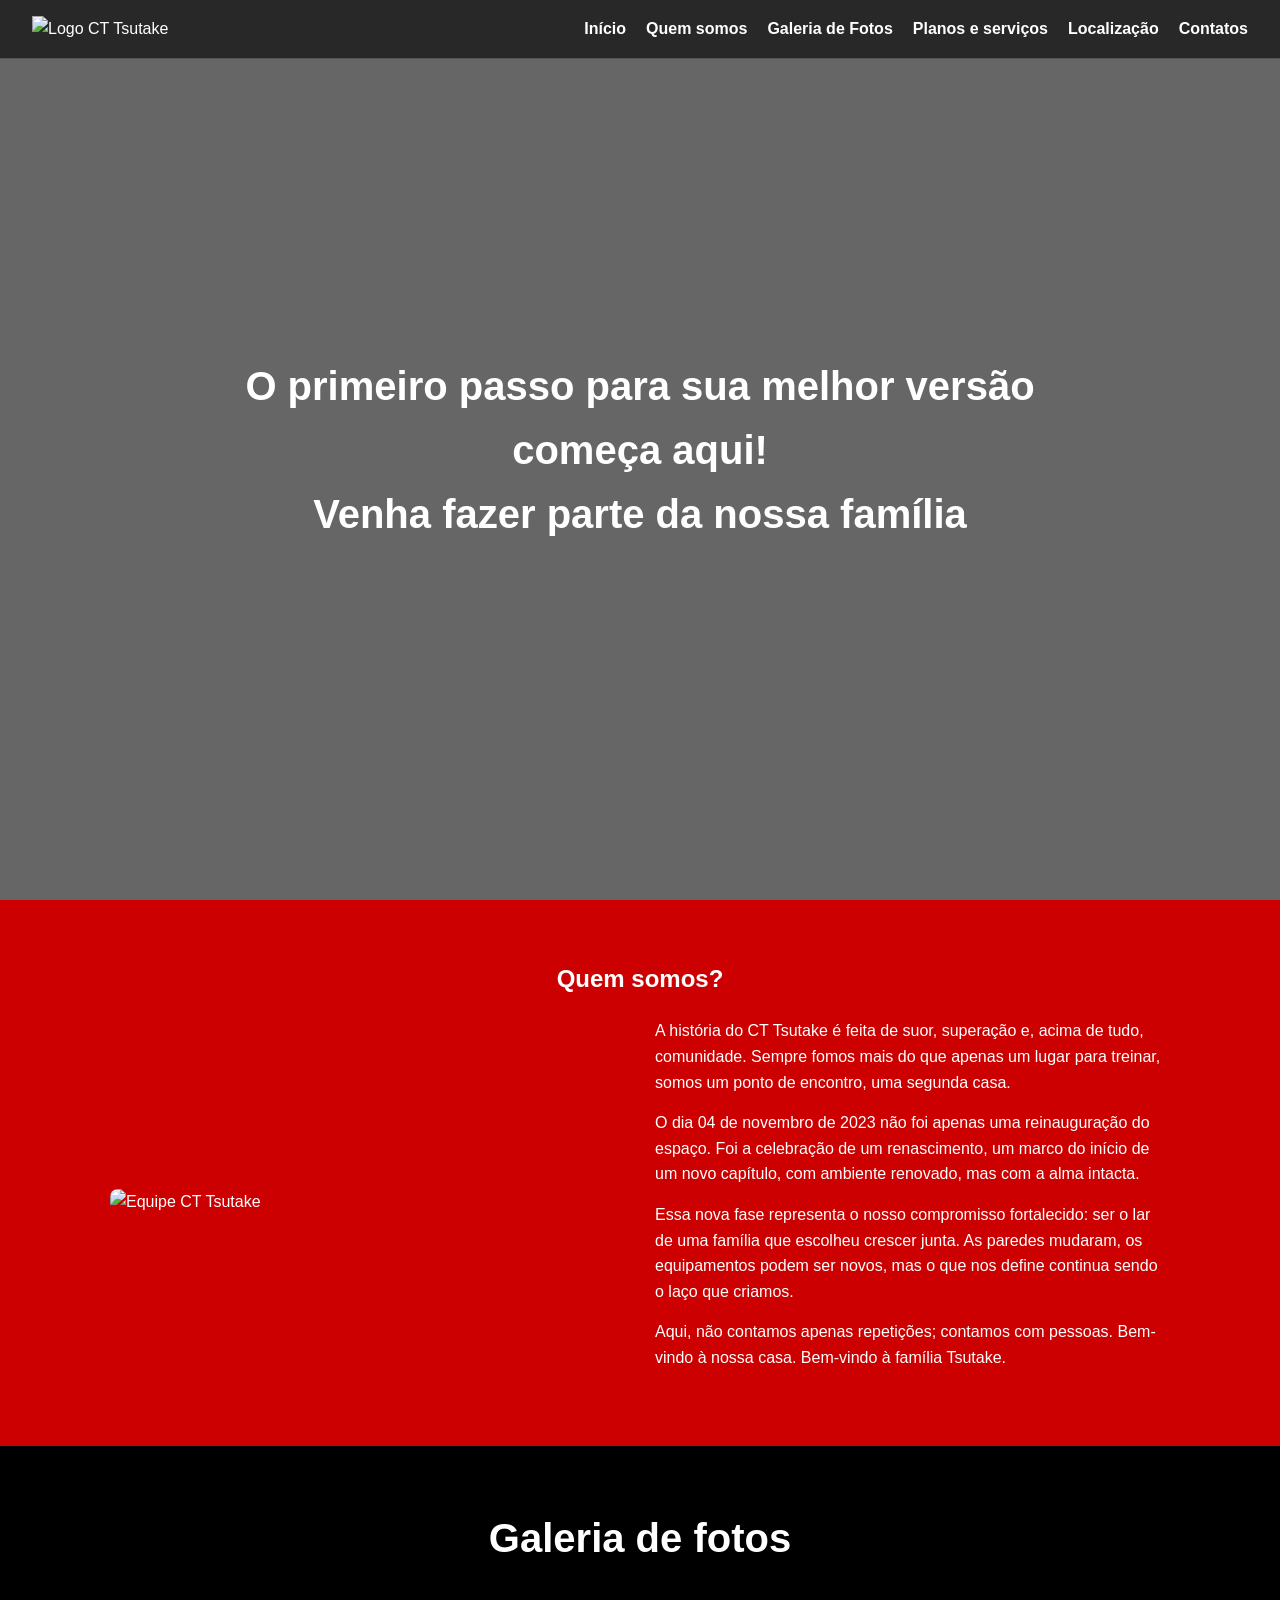
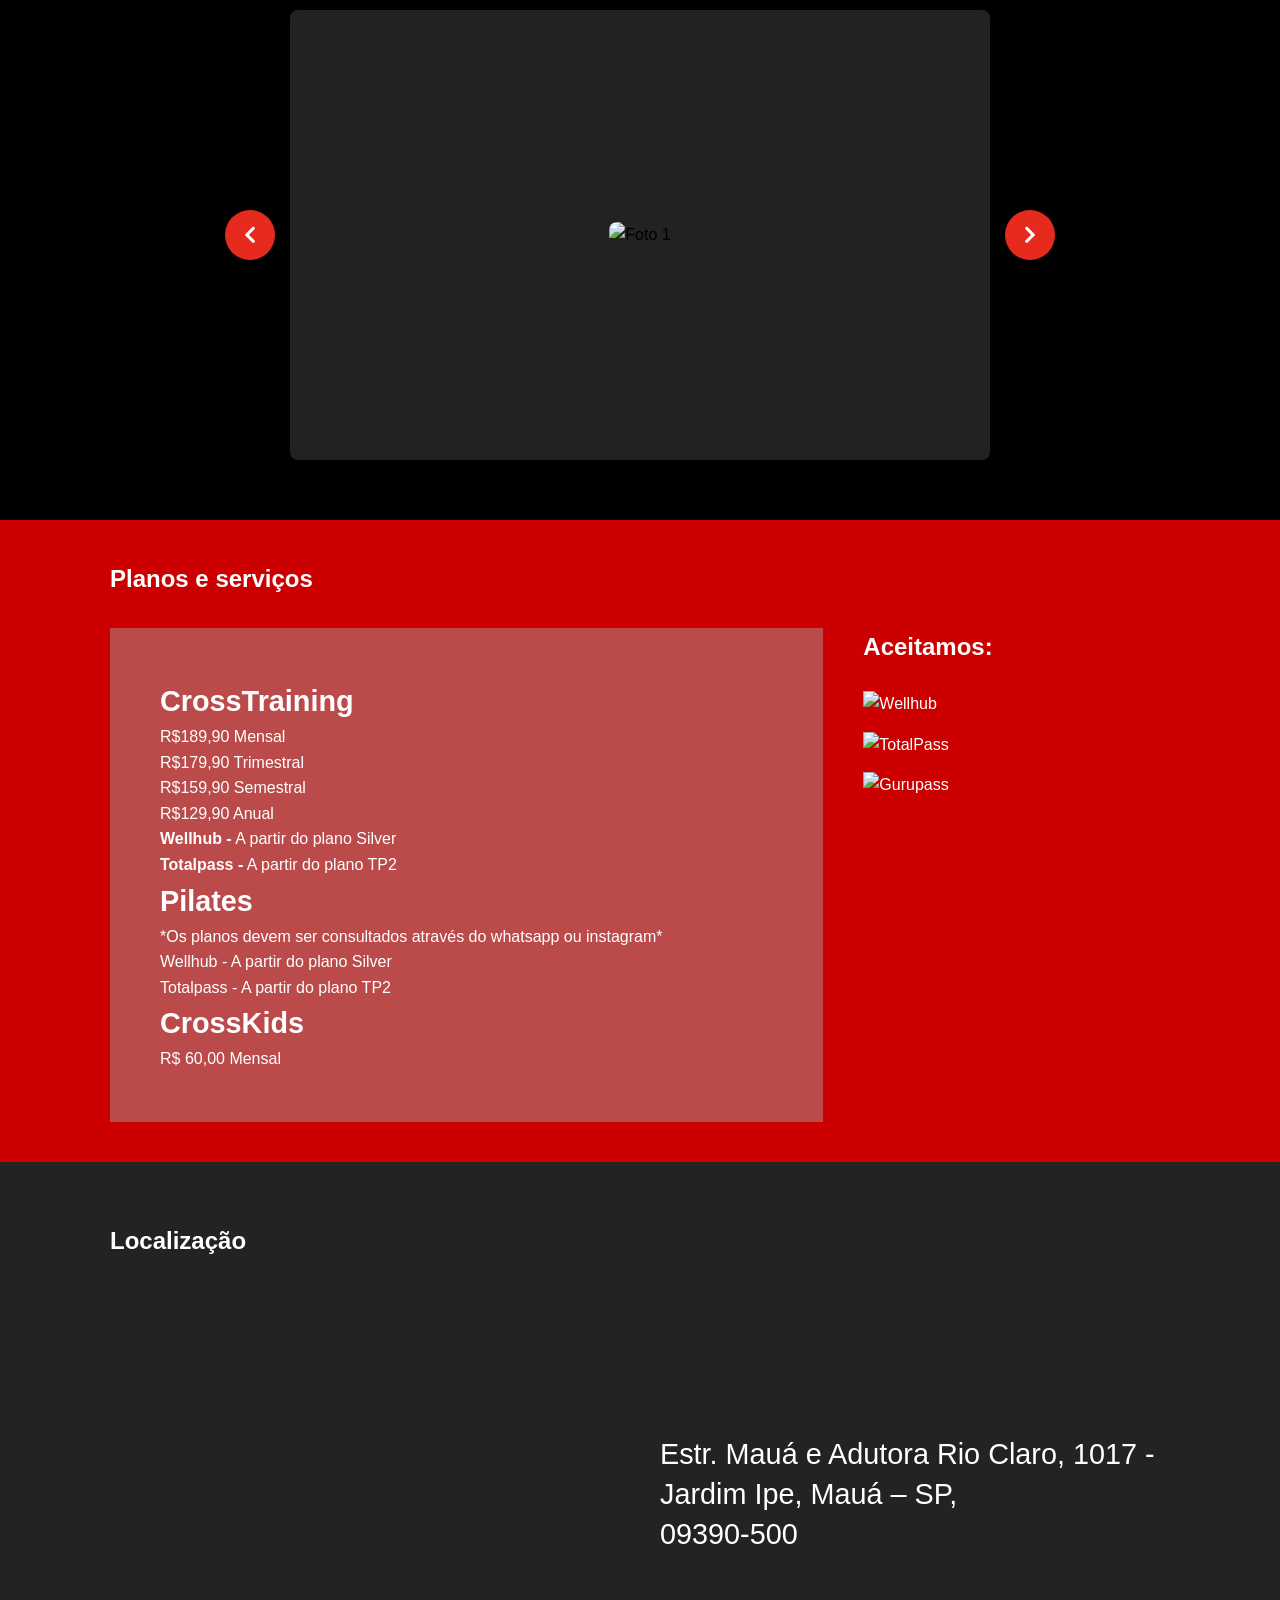
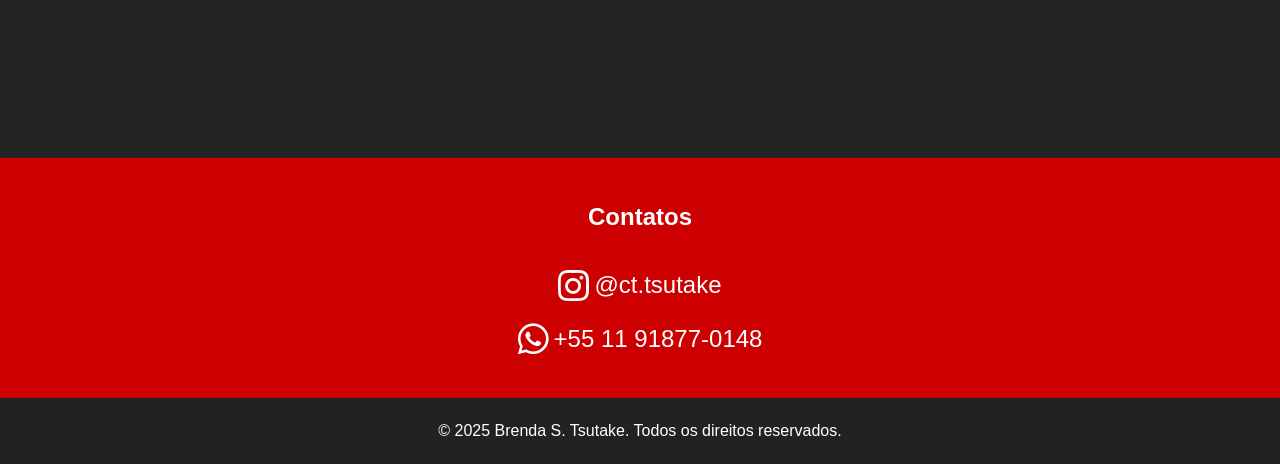
==== 19.02/index.html @ 2faf7fcb "Add files via upload" ====
<!DOCTYPE html>
<html lang="pt-br">
<head>
    <meta charset="UTF-8">
    <meta name="viewport" content="width=device-width, initial-scale=1.0">
    <title>CT Tsutake</title>
    <link rel="stylesheet" href="assets/style.css">
    <link rel="stylesheet" href="https://cdnjs.cloudflare.com/ajax/libs/font-awesome/6.0.0-beta3/css/all.min.css">
    <link rel="stylesheet" href="https://cdnjs.cloudflare.com/ajax/libs/font-awesome/5.15.4/css/all.min.css">
</head>
<body>

    <header>
        <nav class="navbar">
            <div class="logo">
                <img src="/assets/img/loho.jpg" alt="Logo CT Tsutake">
            </div>
            <ul class="nav-links">
                <li><a href="#inicio">Início</a></li>
                <li><a href="#quem-somos">Quem somos</a></li>
                <li><a href="#galeria">Galeria de Fotos</a></li>
                <li><a href="#planos">Planos e serviços</a></li>
                <li><a href="#localizacao">Localização</a></li>
                <li><a href="#contatos">Contatos</a></li>
            </ul>
        </nav>
    </header>

    <main>

        <section id="inicio" class="hero">
            <div class="hero-content">
                <h1>O primeiro passo para sua melhor versão começa aqui!<br>Venha fazer parte da nossa família</h1>
            </div>
        </section>

        <section id="quem-somos" class="about">
            <div class="container">
                <h2><center>Quem somos?</center></h2>
                <div class="about-content">
                    <div class="about-image">
                        <img src="/assets/img/quem somos.jpg" alt="Equipe CT Tsutake">
                    </div>
                    <div class="about-text">
                        <p>A história do CT Tsutake é feita de suor, superação e, acima de tudo, comunidade. Sempre fomos mais do que apenas um lugar para treinar, somos um ponto de encontro, uma segunda casa.</p>
                        <p>O dia 04 de novembro de 2023 não foi apenas uma reinauguração do espaço. Foi a celebração de um renascimento, um marco do início de um novo capítulo, com ambiente renovado, mas com a alma intacta.</p>
                        <p>Essa nova fase representa o nosso compromisso fortalecido: ser o lar de uma família que escolheu crescer junta. As paredes mudaram, os equipamentos podem ser novos, mas o que nos define continua sendo o laço que criamos.</p>
                        <p>Aqui, não contamos apenas repetições; contamos com pessoas. Bem-vindo à nossa casa. Bem-vindo à família Tsutake.</p>
                    </div>
                </div>
            </div>
        </section>

        <section id="galeria" class="gallery">
            <div class="container">
                <h2><center>Galeria de fotos</center></h2>
        
                <div class="gallery-wrapper"> 
        
                    <button class="slider-btn prev"><i class="fas fa-chevron-left"></i></button>
        
                    <div class="slider-container">
                        <div class="slider">
                            <div class="slide"><img src="/assets/img/wodleague2025.jpg" alt="Foto 1"></div>
                            <div class="slide"><img src="/assets/img/nauru.jpg" alt="Foto 2"></div>
                            <div class="slide"><img src="/assets/img/MetaExperience.jpeg" alt="Foto 3"></div> 
                            <div class="slide"><img src="/assets/img/inauguracao.jpg" alt="Foto 4"></div>
                            <div class="slide"><img src="/assets/img/quem somos.jpg" alt="Foto 5"></div> 
                            <div class="slide"><img src="/assets/img/2 anos.jpg" alt="Foto 6"></div> 
                        </div>
                    </div>
        
                    <button class="slider-btn next"><i class="fas fa-chevron-right"></i></button>
        
                </div> </div>
        </section>
<section id="planos" class="services">
    <div class="container">
        <h2>Planos e serviços</h2>
        <div class="services-content">
            <div class="services-list">
                <h3>CrossTraining</h3>
                <p>R$189,90 Mensal</p>
                <p>R$179,90 Trimestral</p>
                <p>R$159,90 Semestral</p>
                <p>R$129,90 Anual</p>
                <p><strong>Wellhub -</strong> A partir do plano Silver </p>
                <p><strong>Totalpass -</strong> A partir do plano TP2 </p>
                <h3>Pilates</h3>
                     *Os planos devem ser consultados através do whatsapp ou instagram*
                     <p>Wellhub - A partir do plano Silver </p>
                     <p>Totalpass - A partir do plano TP2 </p>
                <h3>CrossKids</h3>
                R$ 60,00 Mensal
            </div>

            <div class="services-partners">
                <h3>Aceitamos:</h3>
                <img src="/assets/img/wellhub-logo-0.png" alt="Wellhub">
                <img src="/assets/img/totalpass.png" alt="TotalPass">
                <img src="/assets/img/gurupass.png" alt="Gurupass">
            </div>

        </div>
    </div>
</section>
        
                <section id="localizacao" class="location">
                    <div class="container">
                        <h2>Localização</h2>
                        <div class="location-content">
                            
                            <div class="map">
                                <iframe src="https://www.google.com/maps/embed?pb=!1m18!1m12!1m3!1d3654.788423385422!2d-46.456747924667155!3d-23.647746978740535!2m3!1f0!2f0!3f0!3m2!1i1024!2i768!4f13.1!3m3!1m2!1s0x94ce6948a3c8f2d3%3A0x7f87b6864f4db1be!2sCentro%20de%20Treinamento%20Tsutake!5e0!3m2!1spt-BR!2sbr!4v1762151140264!5m2!1spt-BR!2sbr" width="600" height="450" style="border:0;" allowfullscreen="" loading="lazy" referrerpolicy="no-referrer-when-downgrade"></iframe>
                            </div>
        
                            <div class="address">
                            <p>Estr. Mauá e Adutora Rio Claro, 1017 -<br>
                            Jardim Ipe, Mauá – SP,<br>
                            09390-500</p>
                            </div>
        
                        </div>
                    </div>
                </section>
                
                <section id="contatos" class="contacts">
                    <div class="container">
                        <h2><center>Contatos</center></h2>
                        <div class="contact-info">
                            
                            <a href="https://www.instagram.com/ct.tsutake/" target="_blank" class="contact-item">
                            <i class="fab fa-instagram"></i>
                                <span>@ct.tsutake</span>
                            </a>
        
                            <a href="https://wa.me/5511918770148" target="_blank" class="contact-item">
                                <i class="fab fa-whatsapp"></i>
                                <span>+55 11 91877-0148</span>
                            </a>
                        </div>
                    </div>
                </section>
    </main>

    <footer>
        <p>&copy; 2025 Brenda S. Tsutake. Todos os direitos reservados.</p>
    </footer>

    <script src="/assets/script.js"></script>
</body>
</html>
---- 19.02/assets/style.css ----
/* --- CONFIGURAÇÕES GLOBAIS --- */
* {
    margin: 0;
    padding: 0;
    box-sizing: border-box;
    font-family: Arial, sans-serif;
}

html {
    scroll-behavior: smooth;
}

body {
    line-height: 1.6;
}

.container {
    max-width: 1100px;
    margin: 0 auto;
    padding: 0 20px;
}

/* Alinha os títulos das seções à esquerda por padrão, como no print */
h1, h2 {
    margin-bottom: 20px;
    text-align: left; /* Adicionado para alinhar como no print */
}

section {
    padding: 60px 0;
}

/* --- 1. CABEÇALHO E NAVEGAÇÃO (MANTIDO) --- */
header {
    background: rgba(34, 34, 34, 0.9);
    color: #fff;
    width: 100%;
    position: fixed;
    top: 0;
    left: 0;
    z-index: 1000;
    border-bottom: 1px solid #555;
}

.navbar {
    display: flex;
    justify-content: space-between;
    align-items: center;
    padding: 1rem 2rem;
}

.logo img {
    height: 40px;
}

.nav-links {
    display: flex;
    list-style: none;
}

.nav-links li {
    margin-left: 20px;
}

.nav-links a {
    text-decoration: none;
    color: #fff;
    font-weight: bold;
    transition: color 0.3s ease;
}

.nav-links a:hover {
    color: #cc0000;
}

/* --- 2. SEÇÃO DE INÍCIO (HERO - MANTIDO) --- */
.hero {
    height: 100vh;
    background-image: url('/assets/img/inauguracao.jpg');
    background-size: cover;
    background-position: center;
    background-repeat: no-repeat;
    background-color: rgba(0, 0, 0, 0.6);
    background-blend-mode: multiply;
    display: flex;
    justify-content: center;
    align-items: center;
    text-align: center;
    color: #fff;
    padding-top: 80px; 
}

.hero-content h1 {
    font-size: 2.5rem;
    max-width: 800px;
    text-align: center; /* Centraliza o título do hero */
}

/* --- 3. SEÇÃO QUEM SOMOS (MANTIDO) --- */
.about {
    background-color: #cc0000;
    color: #fff;
}

.about-content {
    display: flex;
    align-items: center;
    gap: 30px;
}

.about-image {
    flex: 1;
}

.about-image img {
    width: 100%;
    height: auto;
    border-radius: 8px;
}

.about-text {
    flex: 1;
}

.about-text p {
    margin-bottom: 15px;
}

/* --- CSS COMPLETO PARA A GALERIA (COPIE E COLE) --- */

/* Fundo da seção */
.gallery {
    padding: 60px 0;
    background-color: #000; /* Fundo preto */
}

.gallery h2 {
    font-size: 2.5em;
    margin-bottom: 40px;
    color: #fff; /* Título branco */
    text-align: center;
}

/* 1. O NOVO WRAPPER (Essencial) */
/* Usa flexbox para alinhar: [BOTÃO] [SLIDER] [BOTÃO] */
.gallery-wrapper {
    display: flex;
    align-items: center; /* Centraliza botões e slider verticalmente */
    justify-content: center;
    max-width: 900px; /* Largura total (slider + botões) */
    margin: 0 auto;
    gap: 15px; /* Espaço entre botões e slider */
}

/* 2. O CONTAINER DO SLIDER (A "Janela" que esconde) */
.slider-container {
    width: 100%; /* Ocupa o espaço disponível no flex */
    max-width: 700px; /* Largura da imagem visível */
    overflow: hidden; /* <-- A MÁGICA DO SLIDER ACONTECE AQUI */
    border-radius: 8px;
    flex-grow: 1; /* Faz o container crescer */
}

/* 3. A FAIXA DE IMAGENS (O que se move) */
.slider {
    display: flex; /* Bota as imagens lado a lado */
    transition: transform 0.5s ease-in-out; /* Animação */
}

/* --- CSS OTIMIZADO PARA A GALERIA (COPIE E COLE TUDO) --- */

.gallery {
    padding: 60px 0;
    background-color: #000;
}

.gallery h2 {
    font-size: 2.5em;
    margin-bottom: 40px;
    color: #fff;
    text-align: center;
}

/* O wrapper que alinha botões e slider horizontalmente */
.gallery-wrapper {
    display: flex;
    align-items: center;
    justify-content: center;
    max-width: 900px; /* Largura máxima para todo o layout */
    margin: 0 auto;
    gap: 15px; /* Espaçamento entre os elementos */
}

/* O container que ATUA como a "janela" do slider */
.slider-container {
    flex-grow: 1; /* Permite que ele preencha o espaço entre os botões */
    max-width: 700px; /* Largura máxima da imagem visível */
    height: 450px; /* **DEFINIMOS UMA ALTURA FIXA AQUI** */
    overflow: hidden; /* **ESSENCIAL**: Esconde tudo que está fora desta área */
    position: relative; /* Para garantir que o z-index ou outros posicionamentos funcionem */
    border-radius: 8px;
    box-shadow: 0 4px 15px rgba(0, 0, 0, 0.5);
    background-color: #222; /* Cor de fundo para o slider-container, se a imagem não preencher tudo */
}

/* A faixa real de slides que se move */
.slider {
    display: flex; /* Coloca os slides lado a lado */
    width: fit-content; /* Permite que o slider seja tão largo quanto o conteúdo total dos slides */
    height: 100%; /* Ocupa a altura total do slider-container */
    transition: transform 0.5s ease-in-out; /* Animação suave */
}

/* Cada slide individual */
.slide {
    min-width: 700px; /* **CRÍTICO**: Define a largura de CADA slide para a max-width do container */
    height: 100%; /* Ocupa a altura total do slider */
    flex-shrink: 0; /* Impede que o slide encolha */
    display: flex; /* Para centralizar a imagem dentro do slide */
    align-items: center;
    justify-content: center;
}

/* As imagens dentro de cada slide */
.slide img {
    max-width: 100%; /* Garante que a imagem não transborde a largura do slide */
    max-height: 100%; /* Garante que a imagem não transborde a altura do slide */
    width: auto; /* Permite que a largura e altura se ajustem, mantendo a proporção */
    height: auto;
    object-fit: contain; /* **CRÍTICO**: Faz a imagem caber inteira no espaço, sem cortar */
    display: block;
    border-radius: 8px;
}

/* Estilo dos botões */
.slider-btn {
    background-color: #e62b1e;
    color: white;
    border: none;
    border-radius: 50%;
    width: 50px;
    height: 50px;
    font-size: 1.2rem;
    cursor: pointer;
    z-index: 10;
    transition: background-color 0.3s ease;
    flex-shrink: 0;
    display: flex; /* Para centralizar o ícone */
    align-items: center;
    justify-content: center;
}

.slider-btn:hover {
    background-color: #b31f16;
}

/* Responsividade */
@media (max-width: 768px) {
    .gallery-wrapper {
        flex-direction: column; /* Empilha em telas menores */
        max-width: 95%;
    }
    .slider-container {
        height: 300px; /* Altura menor para mobile */
    }
    .slide {
        min-width: 100%; /* Ocupa 100% da largura do slider-container responsivo */
    }
    .slider-btn {
        margin-top: 15px; /* Espaço quando empilhados */
    }
}
/* --- 5. SEÇÃO PLANOS E SERVIÇOS (AJUSTADO PARA SER EXATO) --- */
.services {
    background-color: #cc0000; /* Vermelho principal */
    color: #fff;
    padding: 40px 0; /* Ajustado padding */
}

.services h2 {
    margin-bottom: 30px; /* Mais espaço abaixo do título */
}

.services-content {
    display: flex;
    justify-content: space-between;
    align-items: flex-start; /* Alinha o topo dos containers */
    gap: 40px;
}

.services-list {
    flex: 2; /* Ocupa mais espaço que os parceiros */
    background-color: #bb4b4b; 
    padding: 50px;
    border-radius: 0px;
    height: auto; 
    display: flex;
    flex-direction: column;
    justify-content: space-around;
    min-height: 250px; 
}

.services-list h3 {
    font-size: 1.8rem; 
    margin-bottom: 0px; 
    padding-bottom: 0px; 
    border-bottom: none; 
    text-align: left;
}


.services-partners {
    flex: 1; 
    display: flex;
    flex-direction: column;
    align-items: flex-start;
    gap: 15px; 
}

.services-partners h3 {
    font-size: 1.5rem;
    margin-bottom: 10px;
}

.services-partners img {
    max-width: 150px; 
    height: auto;
    display: block;
    margin-bottom: 0;
}


/* --- 6. SEÇÃO LOCALIZAÇÃO--- */
.location {
    background: #232323; 
    color: #fff;
    padding: 60px 0;
}

.location h2 {
    margin-bottom: 30px;
}

.location-content {
    display: flex;
    align-items: center; 
    gap: 40px;
}

.map {
    flex: 1;
}

.map iframe {
    width: 100%;
    height: 400px;
    border: 0;
    border-radius: 0px; 
}

.address {
    flex: 1;
}

.address p {
    font-size: 1.8rem;
    line-height: 1.4; 
}


/* --- 7. SEÇÃO CONTATOS--- */
.contacts {
    text-align: center;
    background-color: #cc0000; 
    color: #fff;
    padding: 40px 0; 
}

.contacts h2 {
    margin-bottom: 30px; 
}

.contact-info {
    display: flex;
    flex-direction: column;
    align-items: center;
    gap: 15px; 
    margin-top: 0px;
}

.contact-item {
    display: flex;
    align-items: center;
    gap: 5px;
    text-decoration: none;
    color: #fff;
    font-size: 1.5rem; 
    transition: none;
}

.contact-item:hover {
    transform: none;
}

.contact-item i {
    font-size: 2.2rem; 
}


/* --- RODAPÉ (MANTIDO) --- */
footer {
    background: #222;
    color: #fff;
    text-align: center;
    padding: 20px 0;
}
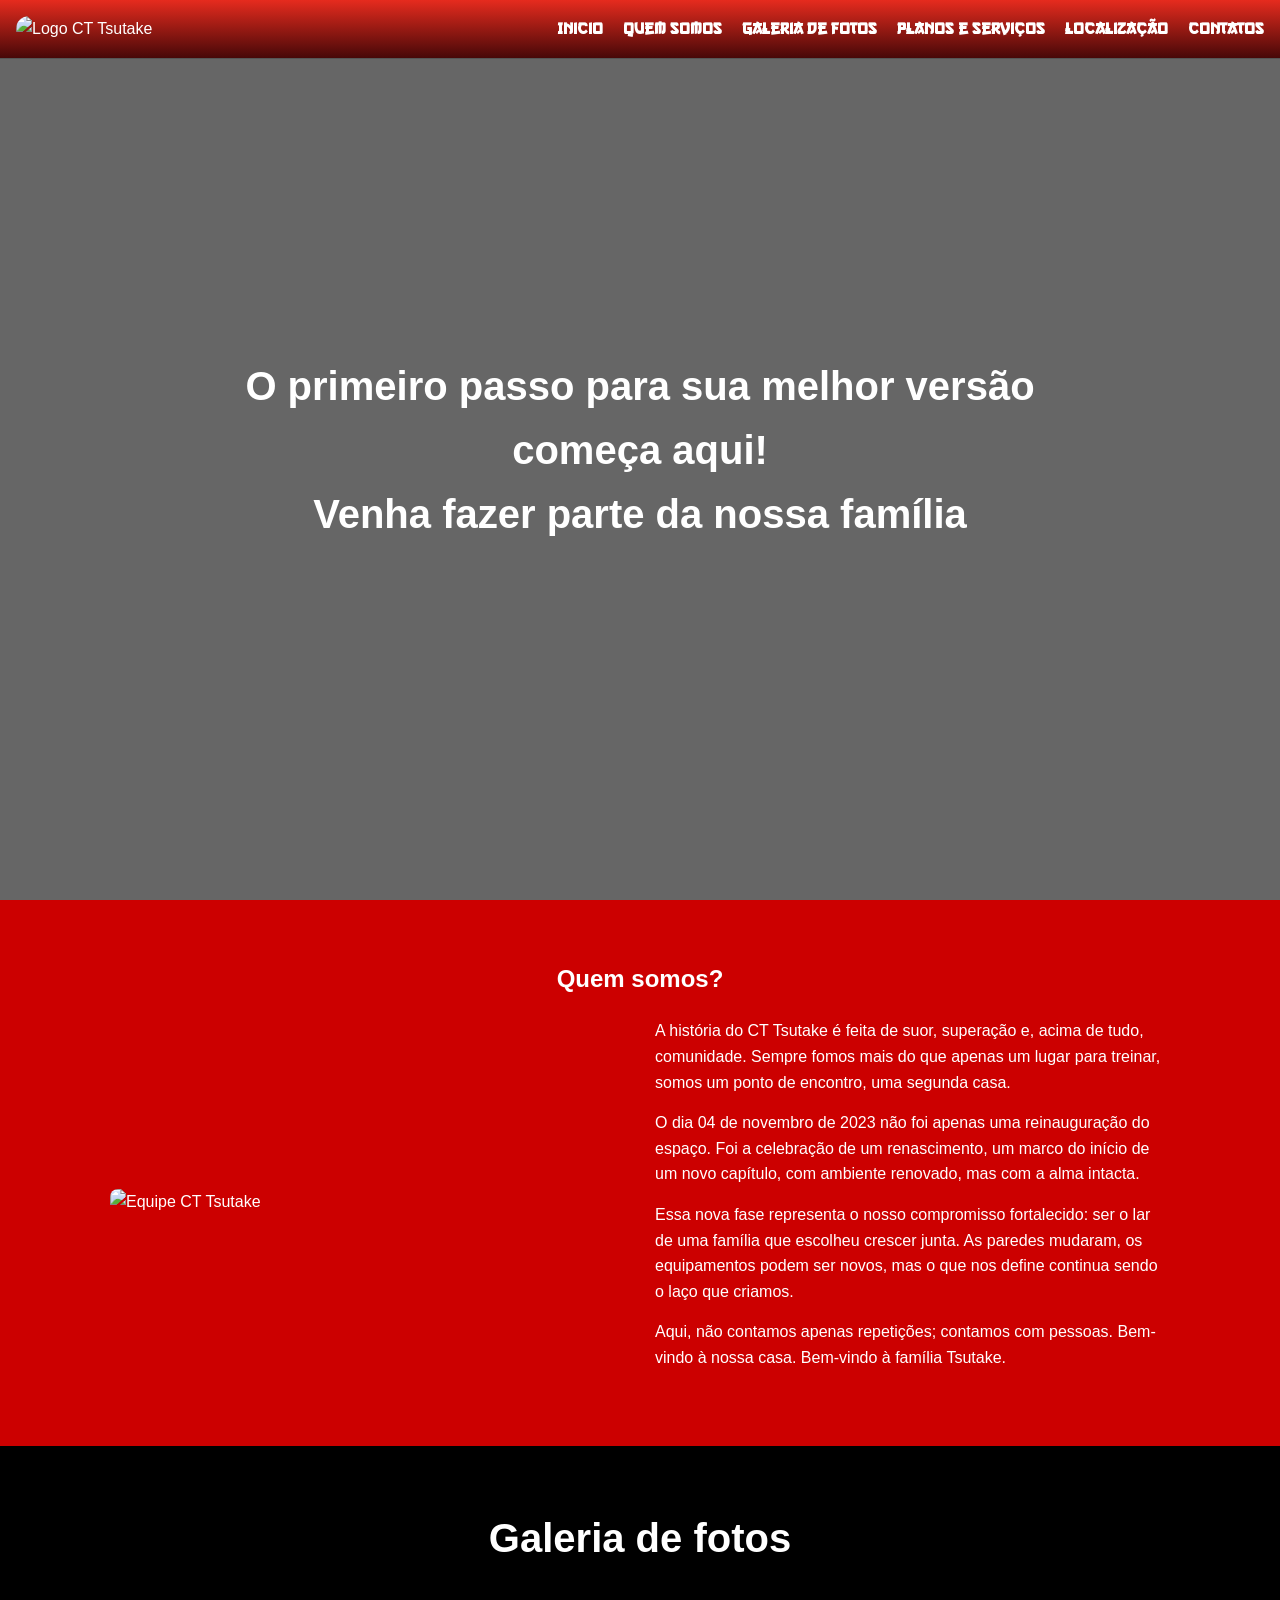
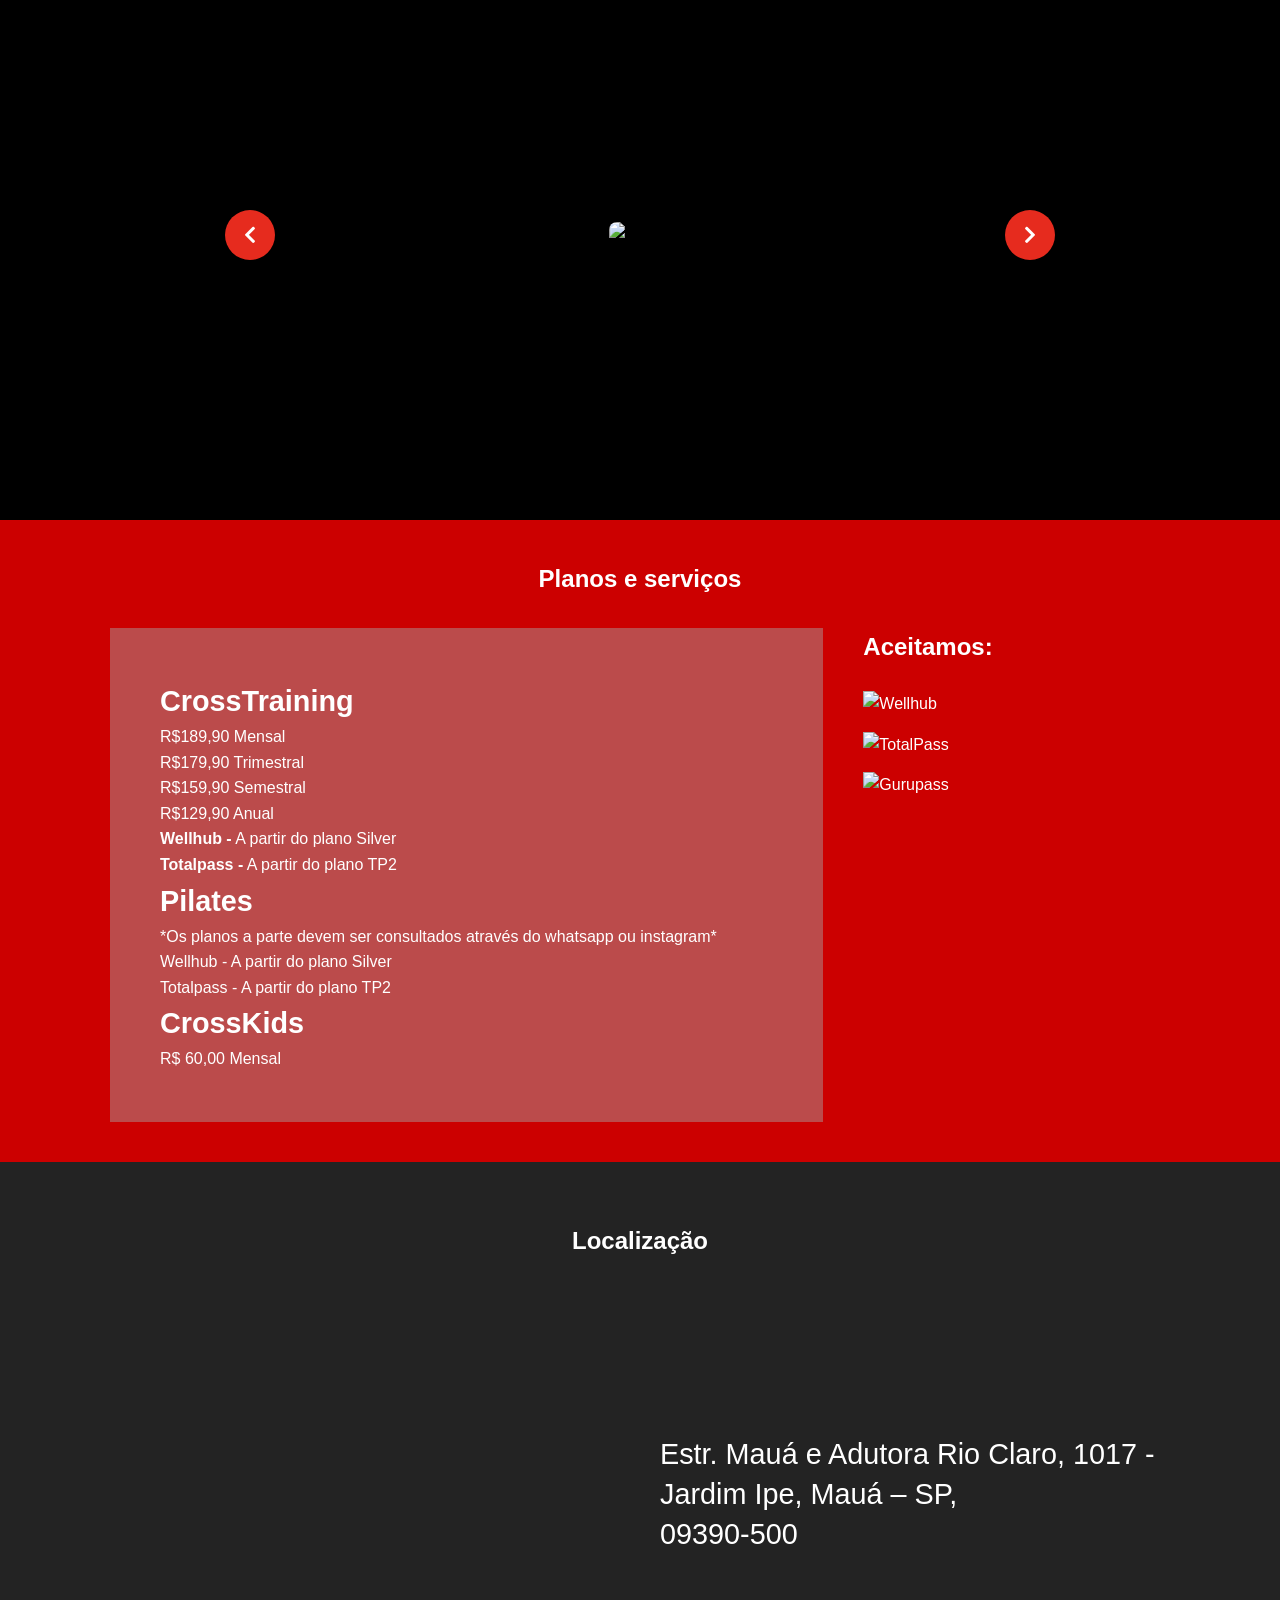
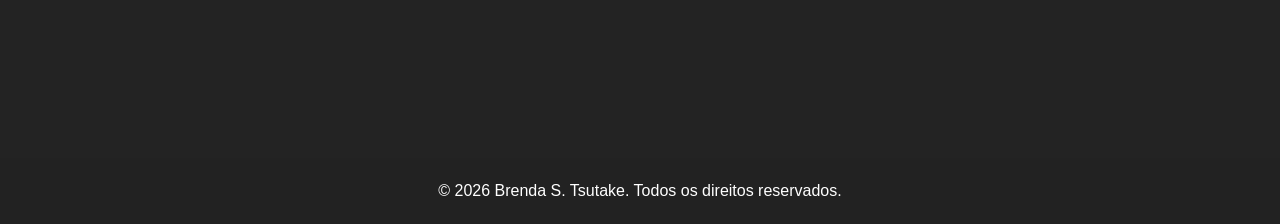
==== commit 2e88ea71: "Add files via upload" ====
--- a/19.02/index.html
+++ b/19.02/index.html
@@ -16,12 +16,12 @@
                 <img src="/assets/img/loho.jpg" alt="Logo CT Tsutake">
             </div>
             <ul class="nav-links">
-                <li><a href="#inicio">Início</a></li>
+                <li><a href="#inicio">Inicio</a></li>
                 <li><a href="#quem-somos">Quem somos</a></li>
                 <li><a href="#galeria">Galeria de Fotos</a></li>
                 <li><a href="#planos">Planos e serviços</a></li>
                 <li><a href="#localizacao">Localização</a></li>
-                <li><a href="#contatos">Contatos</a></li>
+                <li><a href="javascript:void(0)" onclick="openNav()">Contatos</a></li>
             </ul>
         </nav>
     </header>
@@ -66,7 +66,6 @@
                             <div class="slide"><img src="/assets/img/MetaExperience.jpeg" alt="Foto 3"></div> 
                             <div class="slide"><img src="/assets/img/inauguracao.jpg" alt="Foto 4"></div>
                             <div class="slide"><img src="/assets/img/quem somos.jpg" alt="Foto 5"></div> 
-                            <div class="slide"><img src="/assets/img/2 anos.jpg" alt="Foto 6"></div> 
                         </div>
                     </div>
         
@@ -76,7 +75,7 @@
         </section>
 <section id="planos" class="services">
     <div class="container">
-        <h2>Planos e serviços</h2>
+        <h2><center>Planos e serviços</center></h2>
         <div class="services-content">
             <div class="services-list">
                 <h3>CrossTraining</h3>
@@ -87,7 +86,7 @@
                 <p><strong>Wellhub -</strong> A partir do plano Silver </p>
                 <p><strong>Totalpass -</strong> A partir do plano TP2 </p>
                 <h3>Pilates</h3>
-                     *Os planos devem ser consultados através do whatsapp ou instagram*
+                     *Os planos a parte devem ser consultados através do whatsapp ou instagram*
                      <p>Wellhub - A partir do plano Silver </p>
                      <p>Totalpass - A partir do plano TP2 </p>
                 <h3>CrossKids</h3>
@@ -107,7 +106,7 @@
         
                 <section id="localizacao" class="location">
                     <div class="container">
-                        <h2>Localização</h2>
+                        <h2><center>Localização</center></h2>
                         <div class="location-content">
                             
                             <div class="map">
@@ -124,29 +123,26 @@
                     </div>
                 </section>
                 
-                <section id="contatos" class="contacts">
-                    <div class="container">
-                        <h2><center>Contatos</center></h2>
-                        <div class="contact-info">
-                            
-                            <a href="https://www.instagram.com/ct.tsutake/" target="_blank" class="contact-item">
-                            <i class="fab fa-instagram"></i>
-                                <span>@ct.tsutake</span>
-                            </a>
-        
-                            <a href="https://wa.me/5511918770148" target="_blank" class="contact-item">
-                                <i class="fab fa-whatsapp"></i>
-                                <span>+55 11 91877-0148</span>
-                            </a>
-                        </div>
-                    </div>
-                </section>
     </main>
 
     <footer>
-        <p>&copy; 2025 Brenda S. Tsutake. Todos os direitos reservados.</p>
+        <p>&copy; 2026 Brenda S. Tsutake. Todos os direitos reservados.</p>
     </footer>
 
     <script src="/assets/script.js"></script>
 </body>
+<div id="contactSidebar" class="sidebar">
+    <a href="javascript:void(0)" class="closebtn" onclick="closeNav()">&times;</a>
+    <div class="sidebar-content">
+        <h2><center>Entre em contato conosco</center></h2>
+        <hr>
+        <br>
+         <a href="https://www.instagram.com/ct.tsutake/" target="_blank" class="contact-btn">
+        <p><i class="fab fa-instagram"></i>ct.tsutake</p>
+    </a>
+         <a href="https://wa.me/5511918770148" target="_blank" class="contact-btn">
+        <p><i class="fab fa-whatsapp"></i>+55 11 91877-0148</p>
+    </a>
+    </div>
+</div>
 </html>
--- a/19.02/assets/style.css
+++ b/19.02/assets/style.css
@@ -1,5 +1,9 @@
 
-/* --- CONFIGURAÇÕES GLOBAIS --- */
+@font-face {
+    font-family: 'gang';
+    src: url('../assets/fontes/gang_of_three/go3v2.ttf') format('truetype');
+}
+
 * {
     margin: 0;
     padding: 0;
@@ -21,7 +25,6 @@
     padding: 0 20px;
 }
 
-/* Alinha os títulos das seções à esquerda por padrão, como no print */
 h1, h2 {
     margin-bottom: 20px;
     text-align: left; /* Adicionado para alinhar como no print */
@@ -31,7 +34,6 @@
     padding: 60px 0;
 }
 
-/* --- 1. CABEÇALHO E NAVEGAÇÃO (MANTIDO) --- */
 header {
     background: rgba(34, 34, 34, 0.9);
     color: #fff;
@@ -48,19 +50,25 @@
     justify-content: space-between;
     align-items: center;
     padding: 1rem 2rem;
+     background-image: linear-gradient(#e62b1e, #470808);
+     padding: 1rem;
 }
 
 .logo img {
-    height: 40px;
+    height: 80px;
+    width: 80px;
+    border-radius: 18px;
 }
 
 .nav-links {
     display: flex;
     list-style: none;
+    font-size: medium;
 }
 
 .nav-links li {
     margin-left: 20px;
+    font-size: medium;
 }
 
 .nav-links a {
@@ -68,13 +76,15 @@
     color: #fff;
     font-weight: bold;
     transition: color 0.3s ease;
+    font-family: 'gang', Arial, sans-serif !important;
+    font-size: medium;
 }
 
 .nav-links a:hover {
-    color: #cc0000;
-}
-
-/* --- 2. SEÇÃO DE INÍCIO (HERO - MANTIDO) --- */
+    color: #200606;
+    font-size: large;
+}
+
 .hero {
     height: 100vh;
     background-image: url('/assets/img/inauguracao.jpg');
@@ -94,10 +104,8 @@
 .hero-content h1 {
     font-size: 2.5rem;
     max-width: 800px;
-    text-align: center; /* Centraliza o título do hero */
-}
-
-/* --- 3. SEÇÃO QUEM SOMOS (MANTIDO) --- */
+    text-align: center; 
+}
 .about {
     background-color: #cc0000;
     color: #fff;
@@ -127,48 +135,41 @@
     margin-bottom: 15px;
 }
 
-/* --- CSS COMPLETO PARA A GALERIA (COPIE E COLE) --- */
 
 /* Fundo da seção */
 .gallery {
     padding: 60px 0;
-    background-color: #000; /* Fundo preto */
+    background-color: #000; 
 }
 
 .gallery h2 {
     font-size: 2.5em;
     margin-bottom: 40px;
-    color: #fff; /* Título branco */
+    color: #fff; 
     text-align: center;
 }
 
-/* 1. O NOVO WRAPPER (Essencial) */
-/* Usa flexbox para alinhar: [BOTÃO] [SLIDER] [BOTÃO] */
 .gallery-wrapper {
     display: flex;
-    align-items: center; /* Centraliza botões e slider verticalmente */
-    justify-content: center;
-    max-width: 900px; /* Largura total (slider + botões) */
+    align-items: center; 
+    justify-content: center;
+    max-width: 900px; 
     margin: 0 auto;
-    gap: 15px; /* Espaço entre botões e slider */
-}
-
-/* 2. O CONTAINER DO SLIDER (A "Janela" que esconde) */
+    gap: 15px; 
+}
+
 .slider-container {
-    width: 100%; /* Ocupa o espaço disponível no flex */
-    max-width: 700px; /* Largura da imagem visível */
-    overflow: hidden; /* <-- A MÁGICA DO SLIDER ACONTECE AQUI */
+    width: 100%; 
+    max-width: 700px; 
+    overflow: hidden; 
     border-radius: 8px;
-    flex-grow: 1; /* Faz o container crescer */
-}
-
-/* 3. A FAIXA DE IMAGENS (O que se move) */
+    flex-grow: 1; 
+}
+
 .slider {
-    display: flex; /* Bota as imagens lado a lado */
-    transition: transform 0.5s ease-in-out; /* Animação */
-}
-
-/* --- CSS OTIMIZADO PARA A GALERIA (COPIE E COLE TUDO) --- */
+    display: flex;
+    transition: transform 0.5s ease-in-out; 
+}
 
 .gallery {
     padding: 60px 0;
@@ -182,53 +183,51 @@
     text-align: center;
 }
 
-/* O wrapper que alinha botões e slider horizontalmente */
 .gallery-wrapper {
     display: flex;
     align-items: center;
     justify-content: center;
-    max-width: 900px; /* Largura máxima para todo o layout */
+    max-width: 900px; 
     margin: 0 auto;
-    gap: 15px; /* Espaçamento entre os elementos */
-}
-
-/* O container que ATUA como a "janela" do slider */
+    gap: 15px; 
+}
+
 .slider-container {
-    flex-grow: 1; /* Permite que ele preencha o espaço entre os botões */
-    max-width: 700px; /* Largura máxima da imagem visível */
-    height: 450px; /* **DEFINIMOS UMA ALTURA FIXA AQUI** */
-    overflow: hidden; /* **ESSENCIAL**: Esconde tudo que está fora desta área */
-    position: relative; /* Para garantir que o z-index ou outros posicionamentos funcionem */
+    flex-grow: 1; 
+    max-width: 700px; 
+    height: 450px; 
+    overflow: hidden; 
+    position: relative; 
     border-radius: 8px;
     box-shadow: 0 4px 15px rgba(0, 0, 0, 0.5);
-    background-color: #222; /* Cor de fundo para o slider-container, se a imagem não preencher tudo */
-}
-
-/* A faixa real de slides que se move */
+    background-color: #000000; 
+}
+
+
 .slider {
-    display: flex; /* Coloca os slides lado a lado */
-    width: fit-content; /* Permite que o slider seja tão largo quanto o conteúdo total dos slides */
-    height: 100%; /* Ocupa a altura total do slider-container */
-    transition: transform 0.5s ease-in-out; /* Animação suave */
+    display: flex; 
+    width: fit-content; 
+    height: 100%; 
+    transition: transform 0.5s ease-in-out; 
 }
 
 /* Cada slide individual */
 .slide {
-    min-width: 700px; /* **CRÍTICO**: Define a largura de CADA slide para a max-width do container */
-    height: 100%; /* Ocupa a altura total do slider */
-    flex-shrink: 0; /* Impede que o slide encolha */
-    display: flex; /* Para centralizar a imagem dentro do slide */
+    min-width: 700px; 
+    height: 100%; 
+    flex-shrink: 0; 
+    display: flex; 
     align-items: center;
     justify-content: center;
 }
 
 /* As imagens dentro de cada slide */
 .slide img {
-    max-width: 100%; /* Garante que a imagem não transborde a largura do slide */
-    max-height: 100%; /* Garante que a imagem não transborde a altura do slide */
-    width: auto; /* Permite que a largura e altura se ajustem, mantendo a proporção */
+    max-width: 100%; 
+    max-height: 100%; 
+    width: auto; 
     height: auto;
-    object-fit: contain; /* **CRÍTICO**: Faz a imagem caber inteira no espaço, sem cortar */
+    object-fit: contain; 
     display: block;
     border-radius: 8px;
 }
@@ -246,7 +245,7 @@
     z-index: 10;
     transition: background-color 0.3s ease;
     flex-shrink: 0;
-    display: flex; /* Para centralizar o ícone */
+    display: flex; 
     align-items: center;
     justify-content: center;
 }
@@ -258,7 +257,7 @@
 /* Responsividade */
 @media (max-width: 768px) {
     .gallery-wrapper {
-        flex-direction: column; /* Empilha em telas menores */
+        flex-direction: column;
         max-width: 95%;
     }
     .slider-container {
@@ -268,29 +267,29 @@
         min-width: 100%; /* Ocupa 100% da largura do slider-container responsivo */
     }
     .slider-btn {
-        margin-top: 15px; /* Espaço quando empilhados */
+        margin-top: 15px; 
     }
 }
-/* --- 5. SEÇÃO PLANOS E SERVIÇOS (AJUSTADO PARA SER EXATO) --- */
+
 .services {
-    background-color: #cc0000; /* Vermelho principal */
-    color: #fff;
-    padding: 40px 0; /* Ajustado padding */
+    background-color: #cc0000; 
+    color: #fff;
+    padding: 40px 0; 
 }
 
 .services h2 {
-    margin-bottom: 30px; /* Mais espaço abaixo do título */
+    margin-bottom: 30px; 
 }
 
 .services-content {
     display: flex;
     justify-content: space-between;
-    align-items: flex-start; /* Alinha o topo dos containers */
+    align-items: flex-start; 
     gap: 40px;
 }
 
 .services-list {
-    flex: 2; /* Ocupa mais espaço que os parceiros */
+    flex: 2; 
     background-color: #bb4b4b; 
     padding: 50px;
     border-radius: 0px;
@@ -331,7 +330,6 @@
 }
 
 
-/* --- 6. SEÇÃO LOCALIZAÇÃO--- */
 .location {
     background: #232323; 
     color: #fff;
@@ -367,48 +365,64 @@
     font-size: 1.8rem;
     line-height: 1.4; 
 }
-
-
-/* --- 7. SEÇÃO CONTATOS--- */
-.contacts {
-    text-align: center;
-    background-color: #cc0000; 
-    color: #fff;
-    padding: 40px 0; 
-}
-
-.contacts h2 {
-    margin-bottom: 30px; 
-}
-
-.contact-info {
-    display: flex;
-    flex-direction: column;
-    align-items: center;
-    gap: 15px; 
-    margin-top: 0px;
-}
-
-.contact-item {
-    display: flex;
-    align-items: center;
-    gap: 5px;
+ .sidebar {
+    height: 100%;
+    width: 0;
+    position: fixed;
+    z-index: 1000;
+    top: 0%;
+    right: 0%;
+    background-color: #d10000;
+    overflow-x: hidden;
+    transition: 0.5s;
+    padding-top: 60px;
+    color: white;
+    box-shadow: -2px 0 5px rgba(0, 0, 0, 0.5);
+ }
+
+ .sidebar-content a.contact-btn {
+    display: flex;
+    align-items: center;
+    justify-content: center;
     text-decoration: none;
-    color: #fff;
-    font-size: 1.5rem; 
-    transition: none;
-}
-
-.contact-item:hover {
-    transform: none;
-}
-
-.contact-item i {
-    font-size: 2.2rem; 
-}
-
-
-/* --- RODAPÉ (MANTIDO) --- */
+    background-color: #fff;
+    color: #d10000;
+    border-radius: 25px;
+    padding: 12px 24px;
+    margin: 10px 0;
+    font-weight: bold;
+    font-size: 16px;
+    box-shadow: 0 4px 6px rgba(0, 0, 0, 0.1);
+    transition: all 0.3 ease;
+    width: auto;
+    min-width: 200px;
+ }
+
+ .sidebar-content a.contact-btn:hover {
+    background-color: #f0f0f0;
+    color: #a00000;
+    transform: translateY(-2px);
+    box-shadow: 0 6px 8px rgba(0, 0, 0, 0.2);
+
+ }
+
+ .sidebar-content a.contact-btn i {
+    margin-right: 10px;
+    font-size: 1.2em;
+ }
+
+ .sidebar .closebtn {
+    position: absolute;
+    top: 0%;
+    right: 25px;
+    font-size: 36px;
+    margin-left: 50px;
+    color: white;
+    text-decoration: none;
+
+ }
+
+
 footer {
     background: #222;
     color: #fff;
